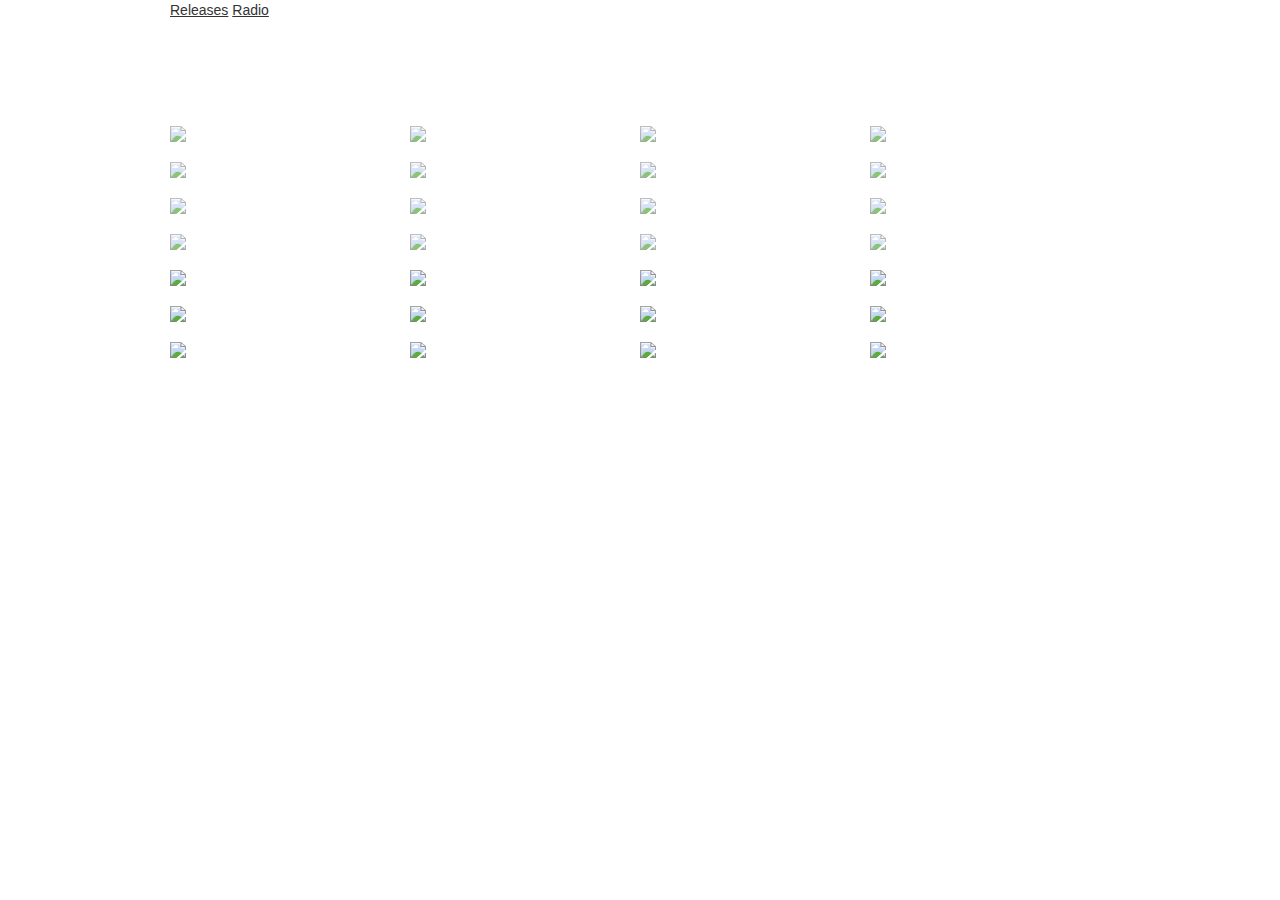
==== index.html @ ca71b283 "added id to imgs" ====
<html>
<head>
  <title>The Bohemian Club</title>
  <link rel="stylesheet" type="text/css" href="CSS/base.css">
  <link rel="stylesheet" type="text/css" href="CSS/layout.css">
  <link rel="stylesheet" type="text/css" href="CSS/skeleton.css">
  <link rel="stylesheet" type="text/css" href="CSS/style.css"> 
</head>
<body>
  <nav>
    <div class="container">
      <div class="sixteen columns">
        <a href="index.html">Releases</a>
        <a href="radio.html">Radio</a>
        <br>
        <br>
      </div>
    </div>
  </nav>
  <br>
  <br>
<!--   <img src="Images/placeholder.jpg" alt="link to band">
  <img src="Images/largeplaceholder.jpg"> -->
  <br>
  <br>
  <div class="container">
    <div class="sixteen columns">
      <div class="row">
        <div class="four columns alpha">
          <img src="images/image.jpg" id="thumb">
        </div>
        <div class="four columns omega">
          <img src="images/image.jpg" id="thumb">
        </div>
        <div class="four columns omega">
          <img src="images/image.jpg" id="thumb">
        </div>
        <div class="four columns omega">
          <img src="images/image.jpg" id="thumb">
        </div>      
      </div>
      <div class="row">
        <div class="four columns alpha">
          <img src="images/image.jpg" id="thumb">
        </div>
        <div class="four columns omega">
          <img src="images/image.jpg" id="thumb">
        </div>
        <div class="four columns omega">
          <img src="images/image.jpg" id="thumb">
        </div>
        <div class="four columns omega">
          <img src="images/image.jpg" id="thumb">
        </div>      
      </div>
      <div class="row">
        <div class="four columns alpha">
          <img src="images/image.jpg" id="thumb">
        </div>
        <div class="four columns omega">
          <img src="images/image.jpg" id="thumb">
        </div>
        <div class="four columns omega">
          <img src="images/image.jpg" id="thumb">
        </div>
        <div class="four columns omega">
          <img src="images/image.jpg" id="thumb">
        </div>      
      </div>      
      <div class="row">
        <div class="four columns alpha">
          <img src="images/image.jpg" id="thumb">
        </div>
        <div class="four columns omega">
          <img src="images/image.jpg" id="thumb">
        </div>
        <div class="four columns omega" id="thumb">
          <img src="images/image.jpg">
        </div>
        <div class="four columns omega" id="thumb">
          <img src="images/image.jpg">
        </div>      
      </div>
       <div class="row">
        <div class="four columns alpha">
          <img src="images/image.jpg">
        </div>
        <div class="four columns omega">
          <img src="images/image.jpg">
        </div>
        <div class="four columns omega">
          <img src="images/image.jpg">
        </div>
        <div class="four columns omega">
          <img src="images/image.jpg">
        </div>      
      </div>
      <div class="row">
        <div class="four columns alpha">
          <img src="images/image.jpg">
        </div>
        <div class="four columns omega">
          <img src="images/image.jpg">
        </div>
        <div class="four columns omega">
          <img src="images/image.jpg">
        </div>
        <div class="four columns omega">
          <img src="images/image.jpg">
        </div>      
      </div>
      <div class="row">
        <div class="four columns alpha">
          <img src="images/image.jpg">
        </div>
        <div class="four columns omega">
          <img src="images/image.jpg">
        </div>
        <div class="four columns omega">
          <img src="images/image.jpg">
        </div>
        <div class="four columns omega">
          <img src="images/image.jpg">
        </div>      
      </div>                 
    </div>
  </div>
</body>
</html>
---- CSS/base.css ----
/*
* Skeleton V1.2
* Copyright 2011, Dave Gamache
* www.getskeleton.com
* Free to use under the MIT license.
* http://www.opensource.org/licenses/mit-license.php
* 6/20/2012
*/


/* Table of Content
==================================================
	#Reset & Basics
	#Basic Styles
	#Site Styles
	#Typthumbraphy
	#Links
	#Lists
	#Images
	#Buttons
	#Forms
	#Misc */


/* #Reset & Basics (Inspired by E. Meyers)
================================================== */
	html, body, div, span, applet, object, iframe, h1, h2, h3, h4, h5, h6, p, blockquote, pre, a, abbr, acronym, address, big, cite, code, del, dfn, em, img, ins, kbd, q, s, samp, small, strike, strong, sub, sup, tt, var, b, u, i, center, dl, dt, dd, ol, ul, li, fieldset, form, label, legend, table, caption, tbody, tfoot, thead, tr, th, td, article, aside, canvas, details, embed, figure, figcaption, footer, header, hgroup, menu, nav, output, ruby, section, summary, time, mark, audio, video {
		margin: 0;
		padding: 0;
		border: 0;
		font-size: 100%;
		font: inherit;
		vertical-align: baseline; }
	article, aside, details, figcaption, figure, footer, header, hgroup, menu, nav, section {
		display: block; }
	body {
		line-height: 1; }
	ol, ul {
		list-style: none; }
	blockquote, q {
		quotes: none; }
	blockquote:before, blockquote:after,
	q:before, q:after {
		content: '';
		content: none; }
	table {
		border-collapse: collapse;
		border-spacing: 0; }


/* #Basic Styles
================================================== */
	body {
		background: #fff;
		font: 14px/21px "HelveticaNeue", "Helvetica Neue", Helvetica, Arial, sans-serif;
		color: #444;
		-webkit-font-smoothing: antialiased; /* Fix for webkit rendering */
		-webkit-text-size-adjust: 100%;
 }


/* #Typthumbraphy
================================================== */
	h1, h2, h3, h4, h5, h6 {
		color: #181818;
		font-family: "Georgia", "Times New Roman", serif;
		font-weight: normal; }
	h1 a, h2 a, h3 a, h4 a, h5 a, h6 a { font-weight: inherit; }
	h1 { font-size: 46px; line-height: 50px; margin-bottom: 14px;}
	h2 { font-size: 35px; line-height: 40px; margin-bottom: 10px; }
	h3 { font-size: 28px; line-height: 34px; margin-bottom: 8px; }
	h4 { font-size: 21px; line-height: 30px; margin-bottom: 4px; }
	h5 { font-size: 17px; line-height: 24px; }
	h6 { font-size: 14px; line-height: 21px; }
	.subheader { color: #777; }

	p { margin: 0 0 20px 0; }
	p img { margin: 0; }
	p.lead { font-size: 21px; line-height: 27px; color: #777;  }

	em { font-style: italic; }
	strong { font-weight: bold; color: #333; }
	small { font-size: 80%; }

/*	Blockquotes  */
	blockquote, blockquote p { font-size: 17px; line-height: 24px; color: #777; font-style: italic; }
	blockquote { margin: 0 0 20px; padding: 9px 20px 0 19px; border-left: 1px solid #ddd; }
	blockquote cite { display: block; font-size: 12px; color: #555; }
	blockquote cite:before { content: "\2014 \0020"; }
	blockquote cite a, blockquote cite a:visited, blockquote cite a:visited { color: #555; }

	hr { border: solid #ddd; border-width: 1px 0 0; clear: both; margin: 10px 0 30px; height: 0; }


/* #Links
================================================== */
	a, a:visited { color: #333; text-decoration: underline; outline: 0; }
	a:hover, a:focus { color: #000; }
	p a, p a:visited { line-height: inherit; }


/* #Lists
================================================== */
	ul, ol { margin-bottom: 20px; }
	ul { list-style: none outside; }
	ol { list-style: decimal; }
	ol, ul.square, ul.circle, ul.disc { margin-left: 30px; }
	ul.square { list-style: square outside; }
	ul.circle { list-style: circle outside; }
	ul.disc { list-style: disc outside; }
	ul ul, ul ol,
	ol ol, ol ul { margin: 4px 0 5px 30px; font-size: 90%;  }
	ul ul li, ul ol li,
	ol ol li, ol ul li { margin-bottom: 6px; }
	li { line-height: 18px; margin-bottom: 12px; }
	ul.large li { line-height: 21px; }
	li p { line-height: 21px; }

/* #Images
================================================== */

	img.scale-with-grid {
		max-width: 100%;
		height: auto; }


/* #Buttons
================================================== */

	.button,
	button,
	input[type="submit"],
	input[type="reset"],
	input[type="button"] {
		background: #eee; /* Old browsers */
		background: #eee -moz-linear-gradient(top, rgba(255,255,255,.2) 0%, rgba(0,0,0,.2) 100%); /* FF3.6+ */
		background: #eee -webkit-gradient(linear, left top, left bottom, color-stop(0%,rgba(255,255,255,.2)), color-stop(100%,rgba(0,0,0,.2))); /* Chrome,Safari4+ */
		background: #eee -webkit-linear-gradient(top, rgba(255,255,255,.2) 0%,rgba(0,0,0,.2) 100%); /* Chrome10+,Safari5.1+ */
		background: #eee -o-linear-gradient(top, rgba(255,255,255,.2) 0%,rgba(0,0,0,.2) 100%); /* Opera11.10+ */
		background: #eee -ms-linear-gradient(top, rgba(255,255,255,.2) 0%,rgba(0,0,0,.2) 100%); /* IE10+ */
		background: #eee linear-gradient(top, rgba(255,255,255,.2) 0%,rgba(0,0,0,.2) 100%); /* W3C */
	  border: 1px solid #aaa;
	  border-top: 1px solid #ccc;
	  border-left: 1px solid #ccc;
	  -moz-border-radius: 3px;
	  -webkit-border-radius: 3px;
	  border-radius: 3px;
	  color: #444;
	  display: inline-block;
	  font-size: 11px;
	  font-weight: bold;
	  text-decoration: none;
	  text-shadow: 0 1px rgba(255, 255, 255, .75);
	  cursor: pointer;
	  margin-bottom: 20px;
	  line-height: normal;
	  padding: 8px 10px;
	  font-family: "HelveticaNeue", "Helvetica Neue", Helvetica, Arial, sans-serif; }

	.button:hover,
	button:hover,
	input[type="submit"]:hover,
	input[type="reset"]:hover,
	input[type="button"]:hover {
		color: #222;
		background: #ddd; /* Old browsers */
		background: #ddd -moz-linear-gradient(top, rgba(255,255,255,.3) 0%, rgba(0,0,0,.3) 100%); /* FF3.6+ */
		background: #ddd -webkit-gradient(linear, left top, left bottom, color-stop(0%,rgba(255,255,255,.3)), color-stop(100%,rgba(0,0,0,.3))); /* Chrome,Safari4+ */
		background: #ddd -webkit-linear-gradient(top, rgba(255,255,255,.3) 0%,rgba(0,0,0,.3) 100%); /* Chrome10+,Safari5.1+ */
		background: #ddd -o-linear-gradient(top, rgba(255,255,255,.3) 0%,rgba(0,0,0,.3) 100%); /* Opera11.10+ */
		background: #ddd -ms-linear-gradient(top, rgba(255,255,255,.3) 0%,rgba(0,0,0,.3) 100%); /* IE10+ */
		background: #ddd linear-gradient(top, rgba(255,255,255,.3) 0%,rgba(0,0,0,.3) 100%); /* W3C */
	  border: 1px solid #888;
	  border-top: 1px solid #aaa;
	  border-left: 1px solid #aaa; }

	.button:active,
	button:active,
	input[type="submit"]:active,
	input[type="reset"]:active,
	input[type="button"]:active {
		border: 1px solid #666;
		background: #ccc; /* Old browsers */
		background: #ccc -moz-linear-gradient(top, rgba(255,255,255,.35) 0%, rgba(10,10,10,.4) 100%); /* FF3.6+ */
		background: #ccc -webkit-gradient(linear, left top, left bottom, color-stop(0%,rgba(255,255,255,.35)), color-stop(100%,rgba(10,10,10,.4))); /* Chrome,Safari4+ */
		background: #ccc -webkit-linear-gradient(top, rgba(255,255,255,.35) 0%,rgba(10,10,10,.4) 100%); /* Chrome10+,Safari5.1+ */
		background: #ccc -o-linear-gradient(top, rgba(255,255,255,.35) 0%,rgba(10,10,10,.4) 100%); /* Opera11.10+ */
		background: #ccc -ms-linear-gradient(top, rgba(255,255,255,.35) 0%,rgba(10,10,10,.4) 100%); /* IE10+ */
		background: #ccc linear-gradient(top, rgba(255,255,255,.35) 0%,rgba(10,10,10,.4) 100%); /* W3C */ }

	.button.full-width,
	button.full-width,
	input[type="submit"].full-width,
	input[type="reset"].full-width,
	input[type="button"].full-width {
		width: 100%;
		padding-left: 0 !important;
		padding-right: 0 !important;
		text-align: center; }

	/* Fix for odd Mozilla border & padding issues */
	button::-moz-focus-inner,
	input::-moz-focus-inner {
    border: 0;
    padding: 0;
	}


/* #Forms
================================================== */

	form {
		margin-bottom: 20px; }
	fieldset {
		margin-bottom: 20px; }
	input[type="text"],
	input[type="password"],
	input[type="email"],
	textarea,
	select {
		border: 1px solid #ccc;
		padding: 6px 4px;
		outline: none;
		-moz-border-radius: 2px;
		-webkit-border-radius: 2px;
		border-radius: 2px;
		font: 13px "HelveticaNeue", "Helvetica Neue", Helvetica, Arial, sans-serif;
		color: #777;
		margin: 0;
		width: 210px;
		max-width: 100%;
		display: block;
		margin-bottom: 20px;
		background: #fff; }
	select {
		padding: 0; }
	input[type="text"]:focus,
	input[type="password"]:focus,
	input[type="email"]:focus,
	textarea:focus {
		border: 1px solid #aaa;
 		color: #444;
 		-moz-box-shadow: 0 0 3px rgba(0,0,0,.2);
		-webkit-box-shadow: 0 0 3px rgba(0,0,0,.2);
		box-shadow:  0 0 3px rgba(0,0,0,.2); }
	textarea {
		min-height: 60px; }
	label,
	legend {
		display: block;
		font-weight: bold;
		font-size: 13px;  }
	select {
		width: 220px; }
	input[type="checkbox"] {
		display: inline; }
	label span,
	legend span {
		font-weight: normal;
		font-size: 13px;
		color: #444; }

/* #Misc
================================================== */
	.remove-bottom { margin-bottom: 0 !important; }
	.half-bottom { margin-bottom: 10px !important; }
	.add-bottom { margin-bottom: 20px !important; }
---- CSS/layout.css ----
/*
* Skeleton V1.2
* Copyright 2011, Dave Gamache
* www.getskeleton.com
* Free to use under the MIT license.
* http://www.opensource.org/licenses/mit-license.php
* 6/20/2012
*/

/* Table of Content
==================================================
	#Site Styles
	#Page Styles
	#Media Queries
	#Font-Face */

/* #Site Styles
================================================== */

/* #Page Styles
================================================== */

/* #Media Queries
================================================== */

	/* Smaller than standard 960 (devices and browsers) */
	@media only screen and (max-width: 959px) {}

	/* Tablet Portrait size to standard 960 (devices and browsers) */
	@media only screen and (min-width: 768px) and (max-width: 959px) {}

	/* All Mobile Sizes (devices and browser) */
	@media only screen and (max-width: 767px) {}

	/* Mobile Landscape Size to Tablet Portrait (devices and browsers) */
	@media only screen and (min-width: 480px) and (max-width: 767px) {}

	/* Mobile Portrait Size to Mobile Landscape Size (devices and browsers) */
	@media only screen and (max-width: 479px) {}


/* #Font-Face
================================================== */
/* 	This is the proper syntax for an @font-face file
		Just create a "fonts" folder at the root,
		copy your FontName into code below and remove
		comment brackets */

/*	@font-face {
	    font-family: 'FontName';
	    src: url('../fonts/FontName.eot');
	    src: url('../fonts/FontName.eot?iefix') format('eot'),
	         url('../fonts/FontName.woff') format('woff'),
	         url('../fonts/FontName.ttf') format('truetype'),
	         url('../fonts/FontName.svg#webfontZam02nTh') format('svg');
	    font-weight: normal;
	    font-style: normal; }
*/
---- CSS/skeleton.css ----
/*
* Skeleton V1.2
* Copyright 2011, Dave Gamache
* www.getskeleton.com
* Free to use under the MIT license.
* http://www.opensource.org/licenses/mit-license.php
* 6/20/2012
*/


/* Table of Contents
==================================================
    #Base 960 Grid
    #Tablet (Portrait)
    #Mobile (Portrait)
    #Mobile (Landscape)
    #Clearing */



/* #Base 960 Grid
================================================== */

    .container                                  { position: relative; width: 960px; margin: 0 auto; padding: 0; }
    .container .column,
    .container .columns                         { float: left; display: inline; margin-left: 10px; margin-right: 10px; }
    .row                                        { margin-bottom: 20px; }

    /* Nested Column Classes */
    .column.alpha, .columns.alpha               { margin-left: 0; }
    .column.omega, .columns.omega               { margin-right: 0; }

    /* Base Grid */
    .container .one.column,
    .container .one.columns                     { width: 40px;  }
    .container .two.columns                     { width: 100px; }
    .container .three.columns                   { width: 160px; }
    .container .four.columns                    { width: 220px; }
    .container .five.columns                    { width: 280px; }
    .container .six.columns                     { width: 340px; }
    .container .seven.columns                   { width: 400px; }
    .container .eight.columns                   { width: 460px; }
    .container .nine.columns                    { width: 520px; }
    .container .ten.columns                     { width: 580px; }
    .container .eleven.columns                  { width: 640px; }
    .container .twelve.columns                  { width: 700px; }
    .container .thirteen.columns                { width: 760px; }
    .container .fourteen.columns                { width: 820px; }
    .container .fifteen.columns                 { width: 880px; }
    .container .sixteen.columns                 { width: 940px; }

    .container .one-third.column                { width: 300px; }
    .container .two-thirds.column               { width: 620px; }

    /* Offsets */
    .container .offset-by-one                   { padding-left: 60px;  }
    .container .offset-by-two                   { padding-left: 120px; }
    .container .offset-by-three                 { padding-left: 180px; }
    .container .offset-by-four                  { padding-left: 240px; }
    .container .offset-by-five                  { padding-left: 300px; }
    .container .offset-by-six                   { padding-left: 360px; }
    .container .offset-by-seven                 { padding-left: 420px; }
    .container .offset-by-eight                 { padding-left: 480px; }
    .container .offset-by-nine                  { padding-left: 540px; }
    .container .offset-by-ten                   { padding-left: 600px; }
    .container .offset-by-eleven                { padding-left: 660px; }
    .container .offset-by-twelve                { padding-left: 720px; }
    .container .offset-by-thirteen              { padding-left: 780px; }
    .container .offset-by-fourteen              { padding-left: 840px; }
    .container .offset-by-fifteen               { padding-left: 900px; }



/* #Tablet (Portrait)
================================================== */

    /* Note: Design for a width of 768px */

    @media only screen and (min-width: 768px) and (max-width: 959px) {
        .container                                  { width: 768px; }
        .container .column,
        .container .columns                         { margin-left: 10px; margin-right: 10px;  }
        .column.alpha, .columns.alpha               { margin-left: 0; margin-right: 10px; }
        .column.omega, .columns.omega               { margin-right: 0; margin-left: 10px; }
        .alpha.omega                                { margin-left: 0; margin-right: 0; }

        .container .one.column,
        .container .one.columns                     { width: 28px; }
        .container .two.columns                     { width: 76px; }
        .container .three.columns                   { width: 124px; }
        .container .four.columns                    { width: 172px; }
        .container .five.columns                    { width: 220px; }
        .container .six.columns                     { width: 268px; }
        .container .seven.columns                   { width: 316px; }
        .container .eight.columns                   { width: 364px; }
        .container .nine.columns                    { width: 412px; }
        .container .ten.columns                     { width: 460px; }
        .container .eleven.columns                  { width: 508px; }
        .container .twelve.columns                  { width: 556px; }
        .container .thirteen.columns                { width: 604px; }
        .container .fourteen.columns                { width: 652px; }
        .container .fifteen.columns                 { width: 700px; }
        .container .sixteen.columns                 { width: 748px; }

        .container .one-third.column                { width: 236px; }
        .container .two-thirds.column               { width: 492px; }

        /* Offsets */
        .container .offset-by-one                   { padding-left: 48px; }
        .container .offset-by-two                   { padding-left: 96px; }
        .container .offset-by-three                 { padding-left: 144px; }
        .container .offset-by-four                  { padding-left: 192px; }
        .container .offset-by-five                  { padding-left: 240px; }
        .container .offset-by-six                   { padding-left: 288px; }
        .container .offset-by-seven                 { padding-left: 336px; }
        .container .offset-by-eight                 { padding-left: 384px; }
        .container .offset-by-nine                  { padding-left: 432px; }
        .container .offset-by-ten                   { padding-left: 480px; }
        .container .offset-by-eleven                { padding-left: 528px; }
        .container .offset-by-twelve                { padding-left: 576px; }
        .container .offset-by-thirteen              { padding-left: 624px; }
        .container .offset-by-fourteen              { padding-left: 672px; }
        .container .offset-by-fifteen               { padding-left: 720px; }
    }


/*  #Mobile (Portrait)
================================================== */

    /* Note: Design for a width of 320px */

    @media only screen and (max-width: 767px) {
        .container { width: 300px; }
        .container .columns,
        .container .column { margin: 0; }

        .container .one.column,
        .container .one.columns,
        .container .two.columns,
        .container .three.columns,
        .container .four.columns,
        .container .five.columns,
        .container .six.columns,
        .container .seven.columns,
        .container .eight.columns,
        .container .nine.columns,
        .container .ten.columns,
        .container .eleven.columns,
        .container .twelve.columns,
        .container .thirteen.columns,
        .container .fourteen.columns,
        .container .fifteen.columns,
        .container .sixteen.columns,
        .container .one-third.column,
        .container .two-thirds.column  { width: 300px; }

        /* Offsets */
        .container .offset-by-one,
        .container .offset-by-two,
        .container .offset-by-three,
        .container .offset-by-four,
        .container .offset-by-five,
        .container .offset-by-six,
        .container .offset-by-seven,
        .container .offset-by-eight,
        .container .offset-by-nine,
        .container .offset-by-ten,
        .container .offset-by-eleven,
        .container .offset-by-twelve,
        .container .offset-by-thirteen,
        .container .offset-by-fourteen,
        .container .offset-by-fifteen { padding-left: 0; }

    }


/* #Mobile (Landscape)
================================================== */

    /* Note: Design for a width of 480px */

    @media only screen and (min-width: 480px) and (max-width: 767px) {
        .container { width: 420px; }
        .container .columns,
        .container .column { margin: 0; }

        .container .one.column,
        .container .one.columns,
        .container .two.columns,
        .container .three.columns,
        .container .four.columns,
        .container .five.columns,
        .container .six.columns,
        .container .seven.columns,
        .container .eight.columns,
        .container .nine.columns,
        .container .ten.columns,
        .container .eleven.columns,
        .container .twelve.columns,
        .container .thirteen.columns,
        .container .fourteen.columns,
        .container .fifteen.columns,
        .container .sixteen.columns,
        .container .one-third.column,
        .container .two-thirds.column { width: 420px; }
    }


/* #Clearing
================================================== */

    /* Self Clearing Goodness */
    .container:after { content: "\0020"; display: block; height: 0; clear: both; visibility: hidden; }

    /* Use clearfix class on parent to clear nested columns,
    or wrap each row of columns in a <div class="row"> */
    .clearfix:before,
    .clearfix:after,
    .row:before,
    .row:after {
      content: '\0020';
      display: block;
      overflow: hidden;
      visibility: hidden;
      width: 0;
      height: 0; }
    .row:after,
    .clearfix:after {
      clear: both; }
    .row,
    .clearfix {
      zoom: 1; }

    /* You can also use a <br class="clear" /> to clear columns */
    .clear {
      clear: both;
      display: block;
      overflow: hidden;
      visibility: hidden;
      width: 0;
      height: 0;
    }
---- CSS/style.css ----
/*grid*/
/*
.thumb-grid{
  list-style: none;
  padding: 20px 0;
  margin: 0 auto;
  text-align: center;
  width: 100%;
}

.thumb-grid li{
  display: inline-block;
  margin: 10px 5px 0 5px;
  vertical-align: top;
  height: 250px;
}

/*links and images are displayed as block elements*/
.thumb-grid li > a,
.thumb-grid li > a img {
  border: none;
  outline: none;
  display: block;
  position: relative;
}

/*when you click on a thumbnail we give it a special class to the respective li (called thumb-expanded). also add an arrow as a pseudo-element to the anchor.*/
.thumb-grid li.thumb-expanded > a::after {
    top: auto;
    border: solid transparent;
    content: " ";
    height: 0;
    width: 0;
    position: absolute;
    pointer-events: none;
    border-bottom-color: #ddd;
    border-width: 15px;
    left: 50%;
    margin: -20px 0 0 -15px;
}

/*preview box thingy is .thumb-expander and is positioned absolutely.*/
.thumb-expander {
    position: absolute;
    background: #ddd;
    top: auto;
    left: 0;
    width: 100%;
    margin-top: 10px;
    text-align: left;
    height: 0;
    overflow: hidden;
}
 
.thumb-expander-inner {
    padding: 50px 30px;
    height: 100%;
}


#thumb{
  opacity: 0.7;
}

#thumb:hover{
  opacity: 1;
}
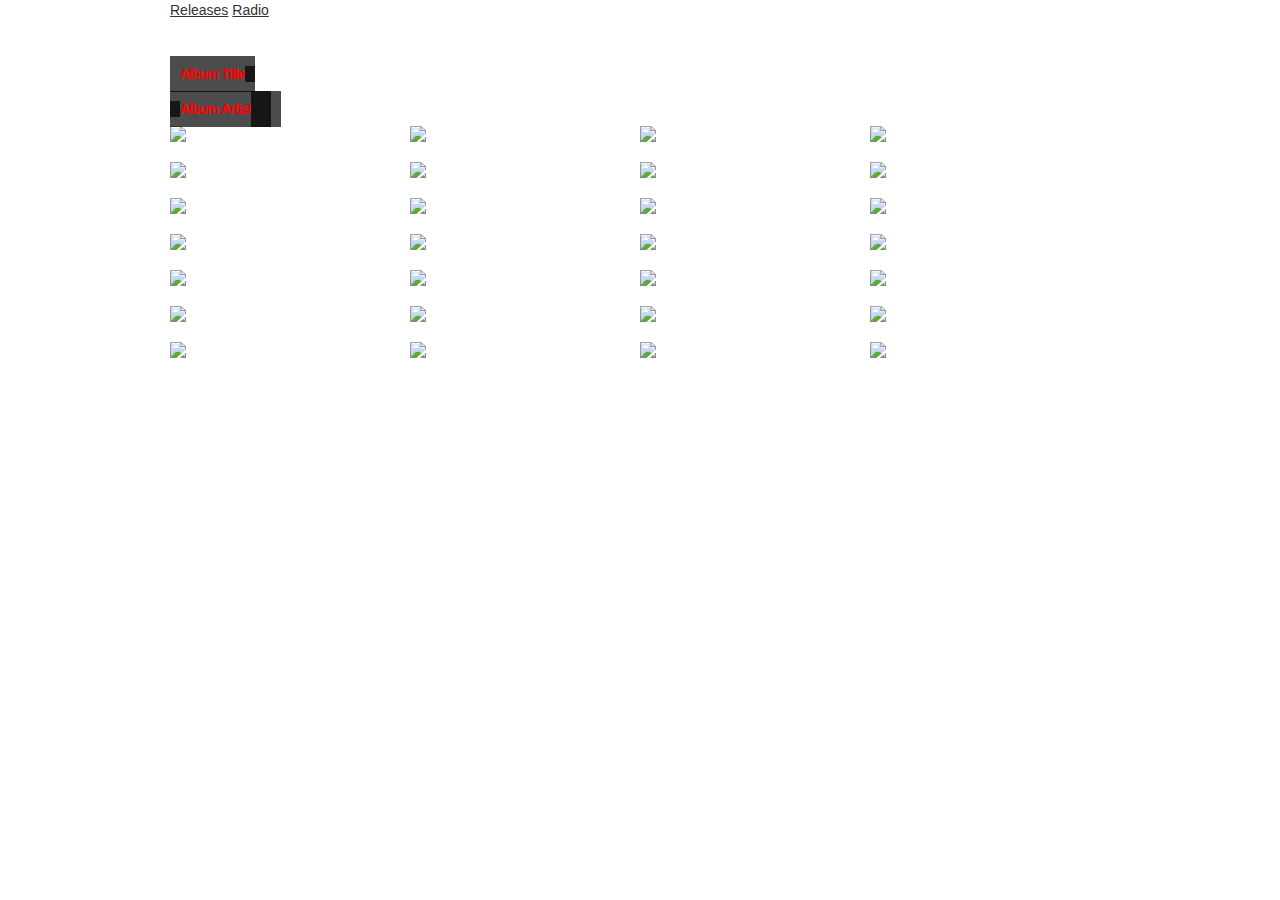
==== commit 4b0725db: "added text in front of image" ====
--- a/index.html
+++ b/index.html
@@ -26,8 +26,9 @@
   <div class="container">
     <div class="sixteen columns">
       <div class="row">
-        <div class="four columns alpha">
-          <img src="images/image.jpg" id="thumb">
+        <div class="four columns alpha" id="thumb">
+          <img src="images/image.jpg" id="thumbimage">
+          <h6><span>Album Title<span class='spacer'></span><br/><span class='spacer'></span>Album Artist<span></h6>
         </div>
         <div class="four columns omega">
           <img src="images/image.jpg" id="thumb">
--- a/CSS/style.css
+++ b/CSS/style.css
@@ -59,9 +59,30 @@
 
 
 #thumb{
-  opacity: 0.7;
+  opacity: 1;
+  position: relative;
 }
 
 #thumb:hover{
-  opacity: 1;
-}+  opacity: 0.5;
+}
+
+h6 {
+  position: absolute;
+  bottom: 15px;
+  left: 0;
+  width: 100%;
+}
+
+h6 span {
+  color: red;
+  font: bold 14px/35px Helvetica, Sans-Serif;
+  letter-spacing: -1px;
+  background-color: rgba(0,0,0,0.7);
+  padding: 10px;
+}
+
+h6 span.spacer {
+   padding:0 5px;
+}
+
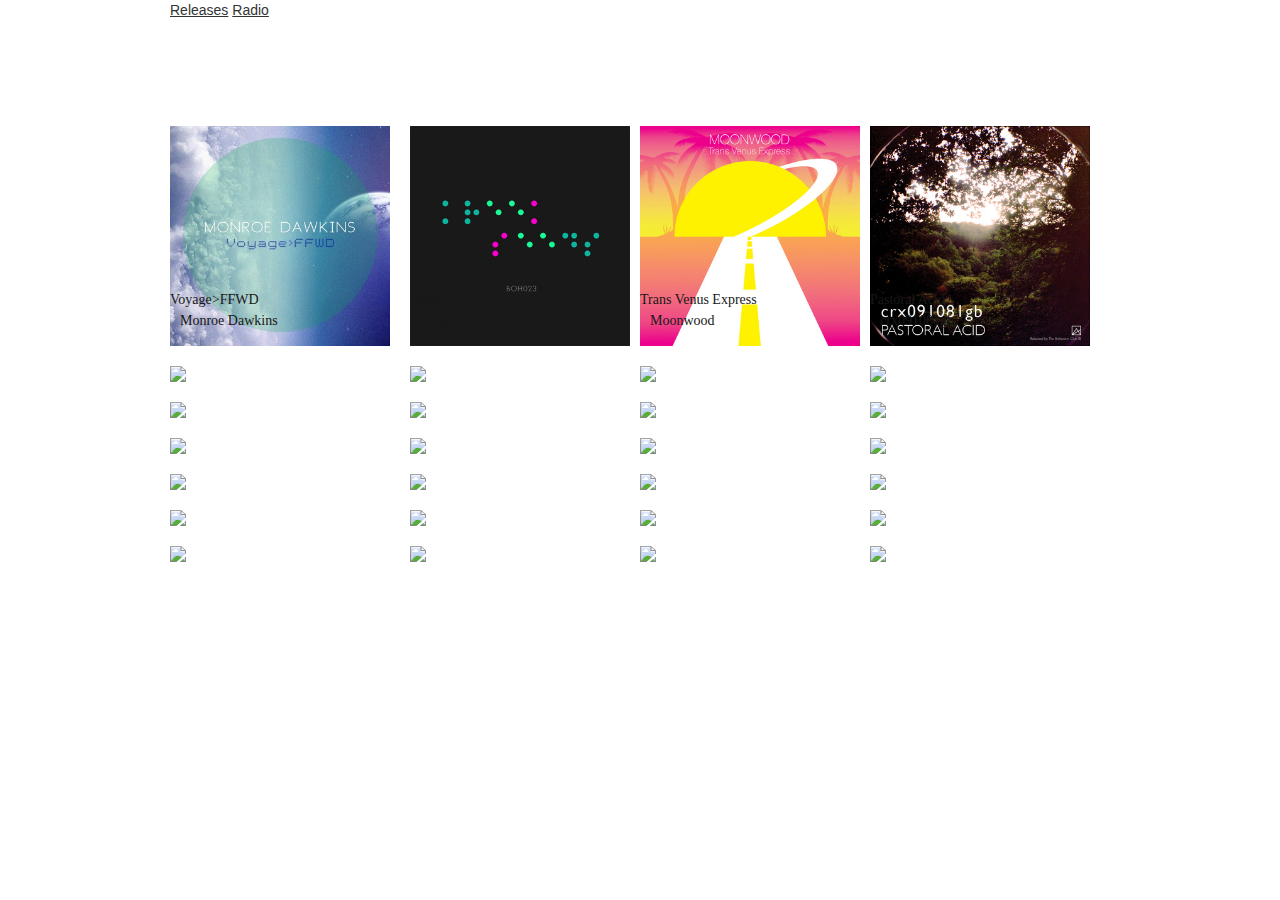
==== commit c86e7792: "added first row of artists" ====
--- a/index.html
+++ b/index.html
@@ -27,18 +27,21 @@
     <div class="sixteen columns">
       <div class="row">
         <div class="four columns alpha" id="thumb">
-          <img src="images/image.jpg" id="thumbimage">
-          <h6><span>Album Title<span class='spacer'></span><br/><span class='spacer'></span>Album Artist<span></h6>
+          <img src="Images/Thumbs/MonroeDawkins.jpg" id="thumbimage">
+          <h6><span>Voyage>FFWD<span class='spacer'></span><br/><span class='spacer'></span>Monroe Dawkins<span></h6>
         </div>
-        <div class="four columns omega">
-          <img src="images/image.jpg" id="thumb">
+        <div class="four columns omega" id="thumb">
+          <img src="Images/Thumbs/kreek.jpg" id="thumbimage">
+          <h6><span>Seeds<span class='spacer'></span><br/><span class='spacer'></span>kreek<span></h6>
         </div>
-        <div class="four columns omega">
-          <img src="images/image.jpg" id="thumb">
+        <div class="four columns omega" id="thumb">
+          <img src="Images/Thumbs/moonwood.jpg" id="thumbimage">
+          <h6><span>Trans Venus Express<span class='spacer'></span><br/><span class='spacer'></span>Moonwood<span></h6>
         </div>
-        <div class="four columns omega">
-          <img src="images/image.jpg" id="thumb">
-        </div>      
+        <div class="four columns omega" id="thumb">
+          <img src="Images/Thumbs/pastoral.jpg" id="thumbimage">
+          <h6><span>Pastoral Acid<span class='spacer'></span><br/><span class='spacer'></span>crx091081gb<span></h6>
+        </div>    
       </div>
       <div class="row">
         <div class="four columns alpha">
--- a/CSS/style.css
+++ b/CSS/style.css
@@ -1,66 +1,18 @@
-/*grid*/
-/*
-.thumb-grid{
-  list-style: none;
-  padding: 20px 0;
-  margin: 0 auto;
-  text-align: center;
-  width: 100%;
+
+#thumb1{
+  background: url("Images/Thumbs/KurtBaggaley.jpg");
 }
 
-.thumb-grid li{
-  display: inline-block;
-  margin: 10px 5px 0 5px;
-  vertical-align: top;
-  height: 250px;
+#thumbimage{
+  width: 220px;
+  height: 220px;
+  background: url("Images/Thumbs/KurtBaggaley.jpg");
 }
-
-/*links and images are displayed as block elements*/
-.thumb-grid li > a,
-.thumb-grid li > a img {
-  border: none;
-  outline: none;
-  display: block;
-  position: relative;
-}
-
-/*when you click on a thumbnail we give it a special class to the respective li (called thumb-expanded). also add an arrow as a pseudo-element to the anchor.*/
-.thumb-grid li.thumb-expanded > a::after {
-    top: auto;
-    border: solid transparent;
-    content: " ";
-    height: 0;
-    width: 0;
-    position: absolute;
-    pointer-events: none;
-    border-bottom-color: #ddd;
-    border-width: 15px;
-    left: 50%;
-    margin: -20px 0 0 -15px;
-}
-
-/*preview box thingy is .thumb-expander and is positioned absolutely.*/
-.thumb-expander {
-    position: absolute;
-    background: #ddd;
-    top: auto;
-    left: 0;
-    width: 100%;
-    margin-top: 10px;
-    text-align: left;
-    height: 0;
-    overflow: hidden;
-}
- 
-.thumb-expander-inner {
-    padding: 50px 30px;
-    height: 100%;
-}
-
 
 #thumb{
   opacity: 1;
   position: relative;
+  background: url("Images/Thumbs/KurtBaggaley.jpg");
 }
 
 #thumb:hover{
@@ -74,11 +26,19 @@
   width: 100%;
 }
 
-h6 span {
+/*h6 span {
   color: red;
   font: bold 14px/35px Helvetica, Sans-Serif;
   letter-spacing: -1px;
-  background-color: rgba(0,0,0,0.7);
+  background-color: rgba(0,0,0,1);
+  padding: 10px;
+}*/
+
+h6 span:hover {
+  color: red;
+  font: bold 14px/35px Helvetica, Sans-Serif;
+  letter-spacing: -1px;
+  background-color: rgba(0,0,0,1);
   padding: 10px;
 }
 
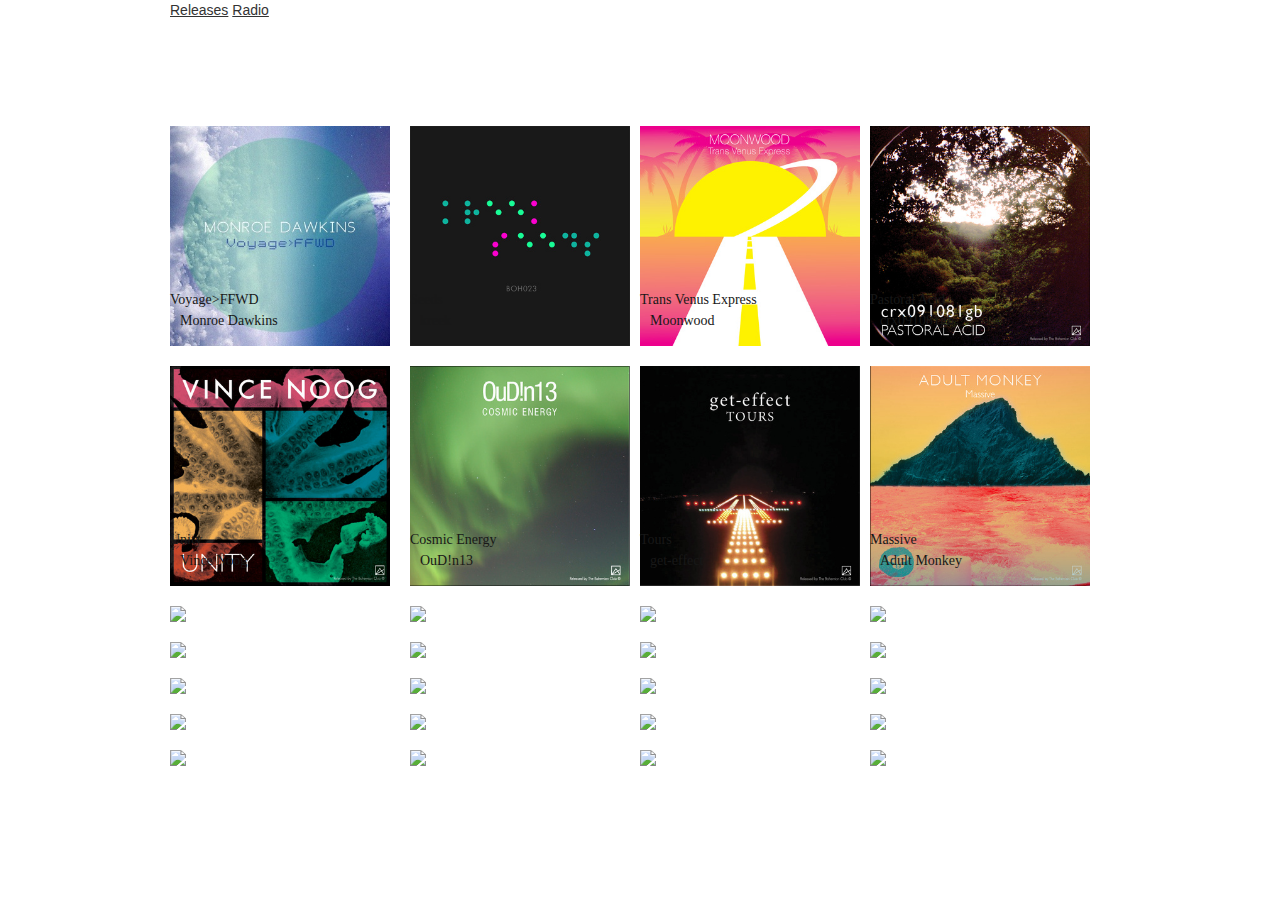
==== commit 4a7ce855: "added another row to grid" ====
--- a/index.html
+++ b/index.html
@@ -44,17 +44,21 @@
         </div>    
       </div>
       <div class="row">
-        <div class="four columns alpha">
-          <img src="images/image.jpg" id="thumb">
-        </div>
-        <div class="four columns omega">
-          <img src="images/image.jpg" id="thumb">
-        </div>
-        <div class="four columns omega">
-          <img src="images/image.jpg" id="thumb">
-        </div>
-        <div class="four columns omega">
-          <img src="images/image.jpg" id="thumb">
+        <div class="four columns alpha" id="thumb">
+          <img src="Images/Thumbs/vince.jpg" id="thumbimage">
+          <h6><span>Unity<span class='spacer'></span><br/><span class='spacer'></span>Vince Noog<span></h6>
+        </div>    
+        <div class="four columns omega" id="thumb">
+          <img src="Images/Thumbs/cosmic.jpg" id="thumbimage">
+          <h6><span>Cosmic Energy<span class='spacer'></span><br/><span class='spacer'></span>OuD!n13<span></h6>
+        </div>  
+        <div class="four columns omega" id="thumb">
+          <img src="Images/Thumbs/get-effect.jpg" id="thumbimage">
+          <h6><span>Tours<span class='spacer'></span><br/><span class='spacer'></span>get-effect<span></h6>
+        </div>  
+        <div class="four columns omega" id="thumb">
+          <img src="Images/Thumbs/adult.jpg" id="thumbimage">
+          <h6><span>Massive<span class='spacer'></span><br/><span class='spacer'></span>Adult Monkey<span></h6>
         </div>      
       </div>
       <div class="row">
--- a/CSS/style.css
+++ b/CSS/style.css
@@ -1,12 +1,8 @@
 
-#thumb1{
-  background: url("Images/Thumbs/KurtBaggaley.jpg");
-}
 
 #thumbimage{
   width: 220px;
   height: 220px;
-  background: url("Images/Thumbs/KurtBaggaley.jpg");
 }
 
 #thumb{
@@ -16,7 +12,8 @@
 }
 
 #thumb:hover{
-  opacity: 0.5;
+/*  opacity: 0.5;*/
+  border:8px solid #BDE000;
 }
 
 h6 {
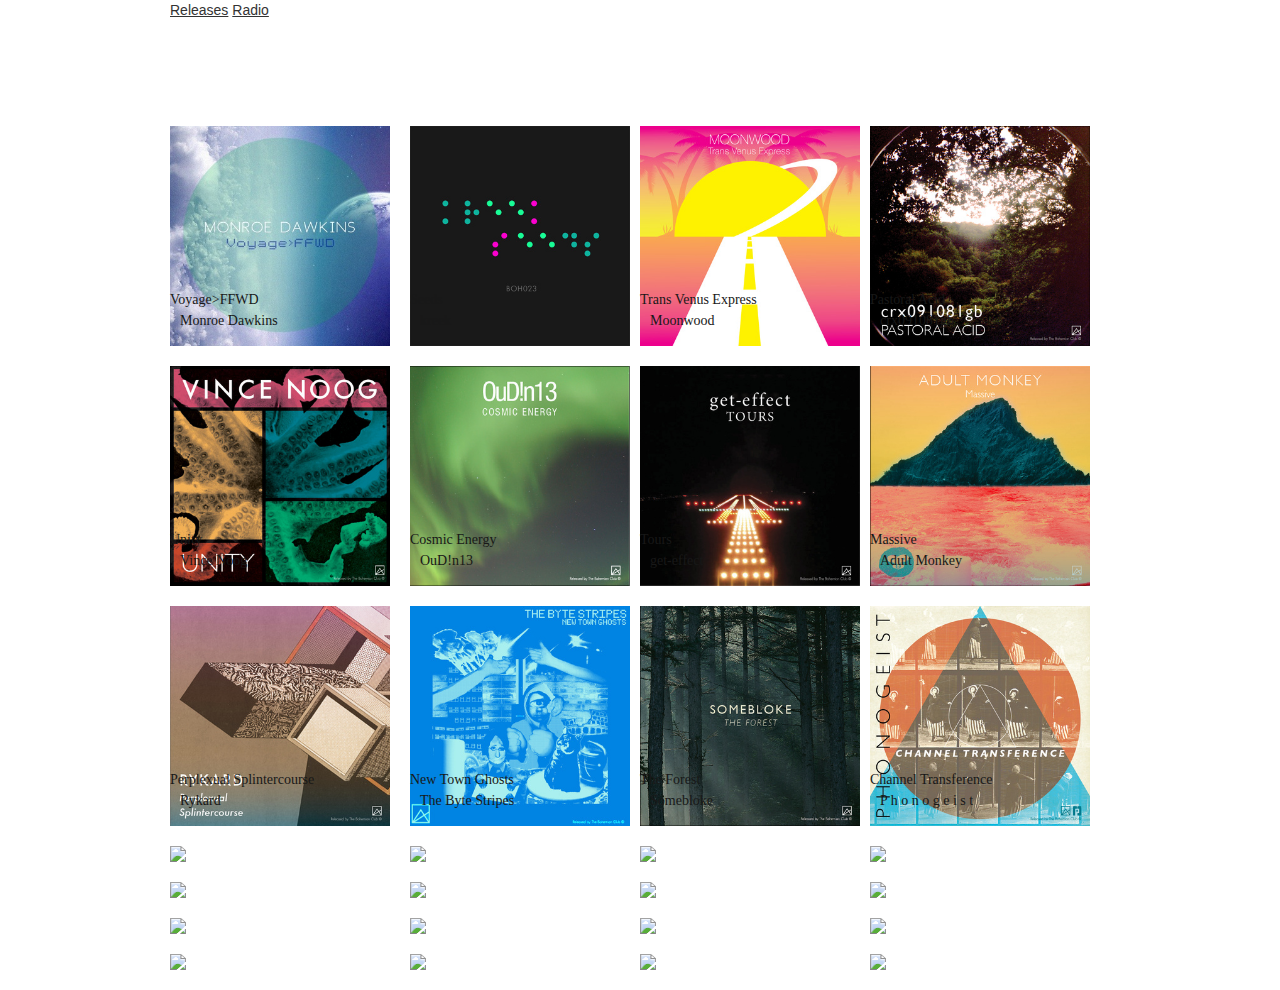
==== commit 51a31b6c: "added third row to grid" ====
--- a/index.html
+++ b/index.html
@@ -62,18 +62,22 @@
         </div>      
       </div>
       <div class="row">
-        <div class="four columns alpha">
-          <img src="images/image.jpg" id="thumb">
-        </div>
-        <div class="four columns omega">
-          <img src="images/image.jpg" id="thumb">
-        </div>
-        <div class="four columns omega">
-          <img src="images/image.jpg" id="thumb">
-        </div>
-        <div class="four columns omega">
-          <img src="images/image.jpg" id="thumb">
-        </div>      
+        <div class="four columns alpha" id="thumb">
+          <img src="Images/Thumbs/splint.jpg" id="thumbimage">
+          <h6><span>Perplexual Splintercourse<span class='spacer'></span><br/><span class='spacer'></span>Rykard<span></h6>
+        </div>    
+        <div class="four columns omega" id="thumb">
+          <img src="Images/Thumbs/ghosts.jpg" id="thumbimage">
+          <h6><span>New Town Ghosts<span class='spacer'></span><br/><span class='spacer'></span>The Byte Stripes<span></h6>
+        </div>   
+        <div class="four columns omega" id="thumb">
+          <img src="Images/Thumbs/somebloke.jpg" id="thumbimage">
+          <h6><span>The Forest<span class='spacer'></span><br/><span class='spacer'></span>Somebloke<span></h6>
+        </div>   
+        <div class="four columns omega" id="thumb">
+          <img src="Images/Thumbs/channel.jpg" id="thumbimage">
+          <h6><span>Channel Transference<span class='spacer'></span><br/><span class='spacer'></span> P h o n o g e i s t<span></h6>
+        </div>     
       </div>      
       <div class="row">
         <div class="four columns alpha">
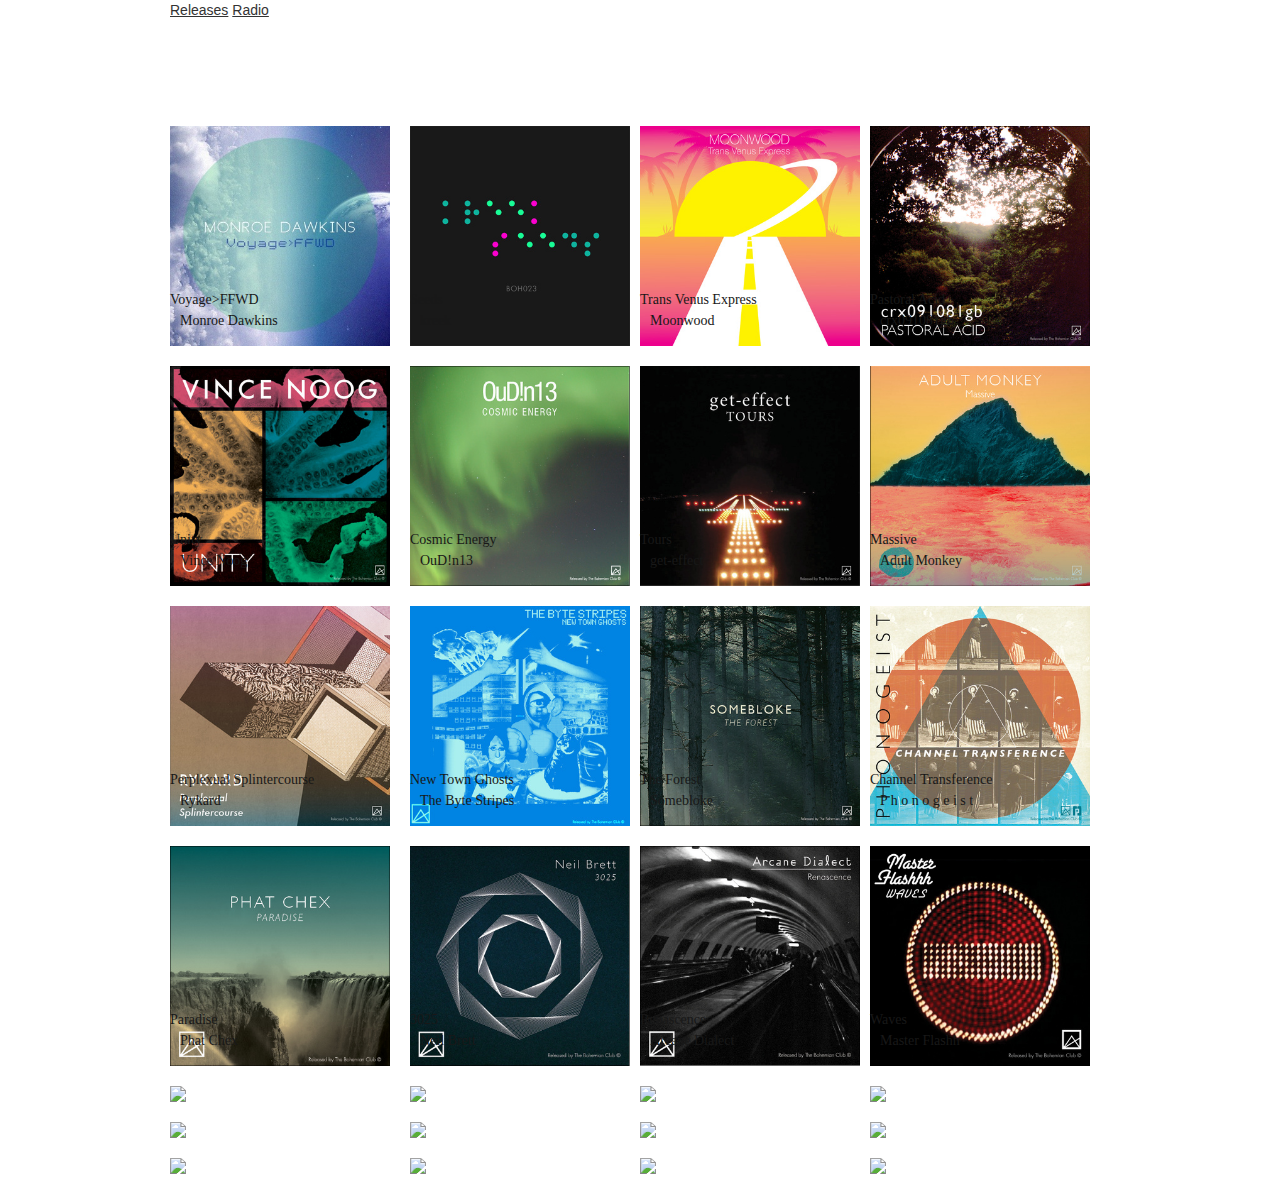
==== commit 40bc0067: "added 4th row to grid" ====
--- a/index.html
+++ b/index.html
@@ -80,18 +80,22 @@
         </div>     
       </div>      
       <div class="row">
-        <div class="four columns alpha">
-          <img src="images/image.jpg" id="thumb">
-        </div>
-        <div class="four columns omega">
-          <img src="images/image.jpg" id="thumb">
-        </div>
+        <div class="four columns alpha" id="thumb">
+          <img src="Images/Thumbs/phat.jpg" id="thumbimage">
+          <h6><span>Paradise<span class='spacer'></span><br/><span class='spacer'></span>Phat Chex<span></h6>
+        </div>  
         <div class="four columns omega" id="thumb">
-          <img src="images/image.jpg">
-        </div>
+          <img src="Images/Thumbs/neil.jpg" id="thumbimage">
+          <h6><span>3025<span class='spacer'></span><br/><span class='spacer'></span>Neil Brett<span></h6>
+        </div>   
         <div class="four columns omega" id="thumb">
-          <img src="images/image.jpg">
-        </div>      
+          <img src="Images/Thumbs/arcane.jpg" id="thumbimage">
+          <h6><span>Renascence<span class='spacer'></span><br/><span class='spacer'></span>Arcane Dialect<span></h6>
+        </div>  
+        <div class="four columns omega" id="thumb">
+          <img src="Images/Thumbs/waves.jpg" id="thumbimage">
+          <h6><span>Waves<span class='spacer'></span><br/><span class='spacer'></span>Master Flashh<span></h6>
+        </div>       
       </div>
        <div class="row">
         <div class="four columns alpha">
--- a/CSS/style.css
+++ b/CSS/style.css
@@ -8,11 +8,10 @@
 #thumb{
   opacity: 1;
   position: relative;
-  background: url("Images/Thumbs/KurtBaggaley.jpg");
 }
 
 #thumb:hover{
-/*  opacity: 0.5;*/
+  opacity: 0.5;
   border:8px solid #BDE000;
 }
 
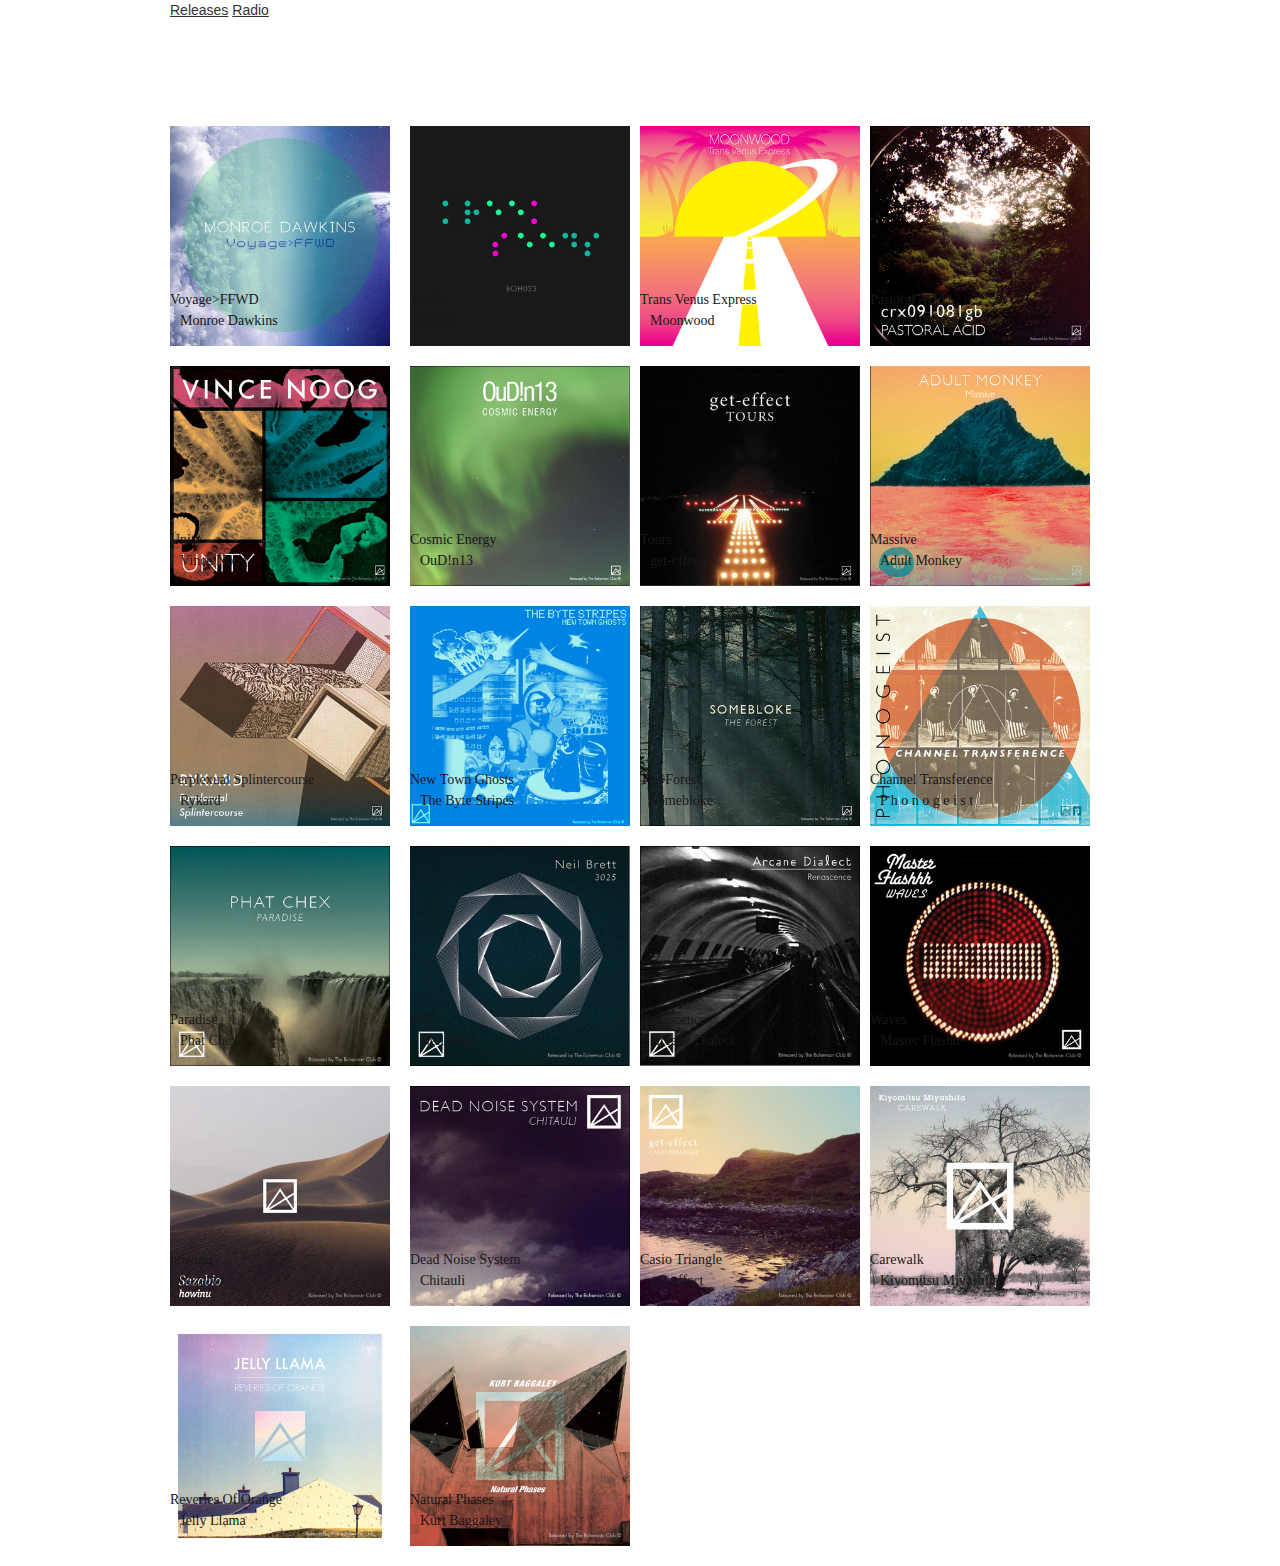
==== commit 9d129214: "added final row to grid" ====
--- a/index.html
+++ b/index.html
@@ -98,47 +98,33 @@
         </div>       
       </div>
        <div class="row">
-        <div class="four columns alpha">
-          <img src="images/image.jpg">
-        </div>
-        <div class="four columns omega">
-          <img src="images/image.jpg">
-        </div>
-        <div class="four columns omega">
-          <img src="images/image.jpg">
-        </div>
-        <div class="four columns omega">
-          <img src="images/image.jpg">
-        </div>      
+        <div class="four columns alpha" id="thumb">
+          <img src="Images/Thumbs/sazabio.jpg" id="thumbimage">
+          <h6><span>howinu<span class='spacer'></span><br/><span class='spacer'></span>Sazabio<span></h6>
+        </div>  
+        <div class="four columns omega" id="thumb">
+          <img src="Images/Thumbs/dead.jpg" id="thumbimage">
+          <h6><span>Dead Noise System<span class='spacer'></span><br/><span class='spacer'></span>Chitauli<span></h6>
+        </div>  
+        <div class="four columns omega" id="thumb">
+          <img src="Images/Thumbs/casio.jpg" id="thumbimage">
+          <h6><span>Casio Triangle<span class='spacer'></span><br/><span class='spacer'></span>get-effect<span></h6>
+        </div>  
+        <div class="four columns omega" id="thumb">
+          <img src="Images/Thumbs/carewalk.jpg" id="thumbimage">
+          <h6><span>Carewalk<span class='spacer'></span><br/><span class='spacer'></span>Kiyomitsu Miyashita<span></h6>
+        </div>     
       </div>
       <div class="row">
-        <div class="four columns alpha">
-          <img src="images/image.jpg">
-        </div>
-        <div class="four columns omega">
-          <img src="images/image.jpg">
-        </div>
-        <div class="four columns omega">
-          <img src="images/image.jpg">
-        </div>
-        <div class="four columns omega">
-          <img src="images/image.jpg">
-        </div>      
+        <div class="four columns alpha" id="thumb">
+          <img src="Images/Thumbs/jelly.jpg" id="thumbimage">
+          <h6><span>Reveries Of Orange<span class='spacer'></span><br/><span class='spacer'></span>Jelly Llama<span></h6>
+        </div>   
+        <div class="four columns omega" id="thumb">
+          <img src="Images/Thumbs/kurt.jpg" id="thumbimage">
+          <h6><span>Natural Phases<span class='spacer'></span><br/><span class='spacer'></span>Kurt Baggaley<span></h6>
+        </div>       
       </div>
-      <div class="row">
-        <div class="four columns alpha">
-          <img src="images/image.jpg">
-        </div>
-        <div class="four columns omega">
-          <img src="images/image.jpg">
-        </div>
-        <div class="four columns omega">
-          <img src="images/image.jpg">
-        </div>
-        <div class="four columns omega">
-          <img src="images/image.jpg">
-        </div>      
-      </div>                 
     </div>
   </div>
 </body>
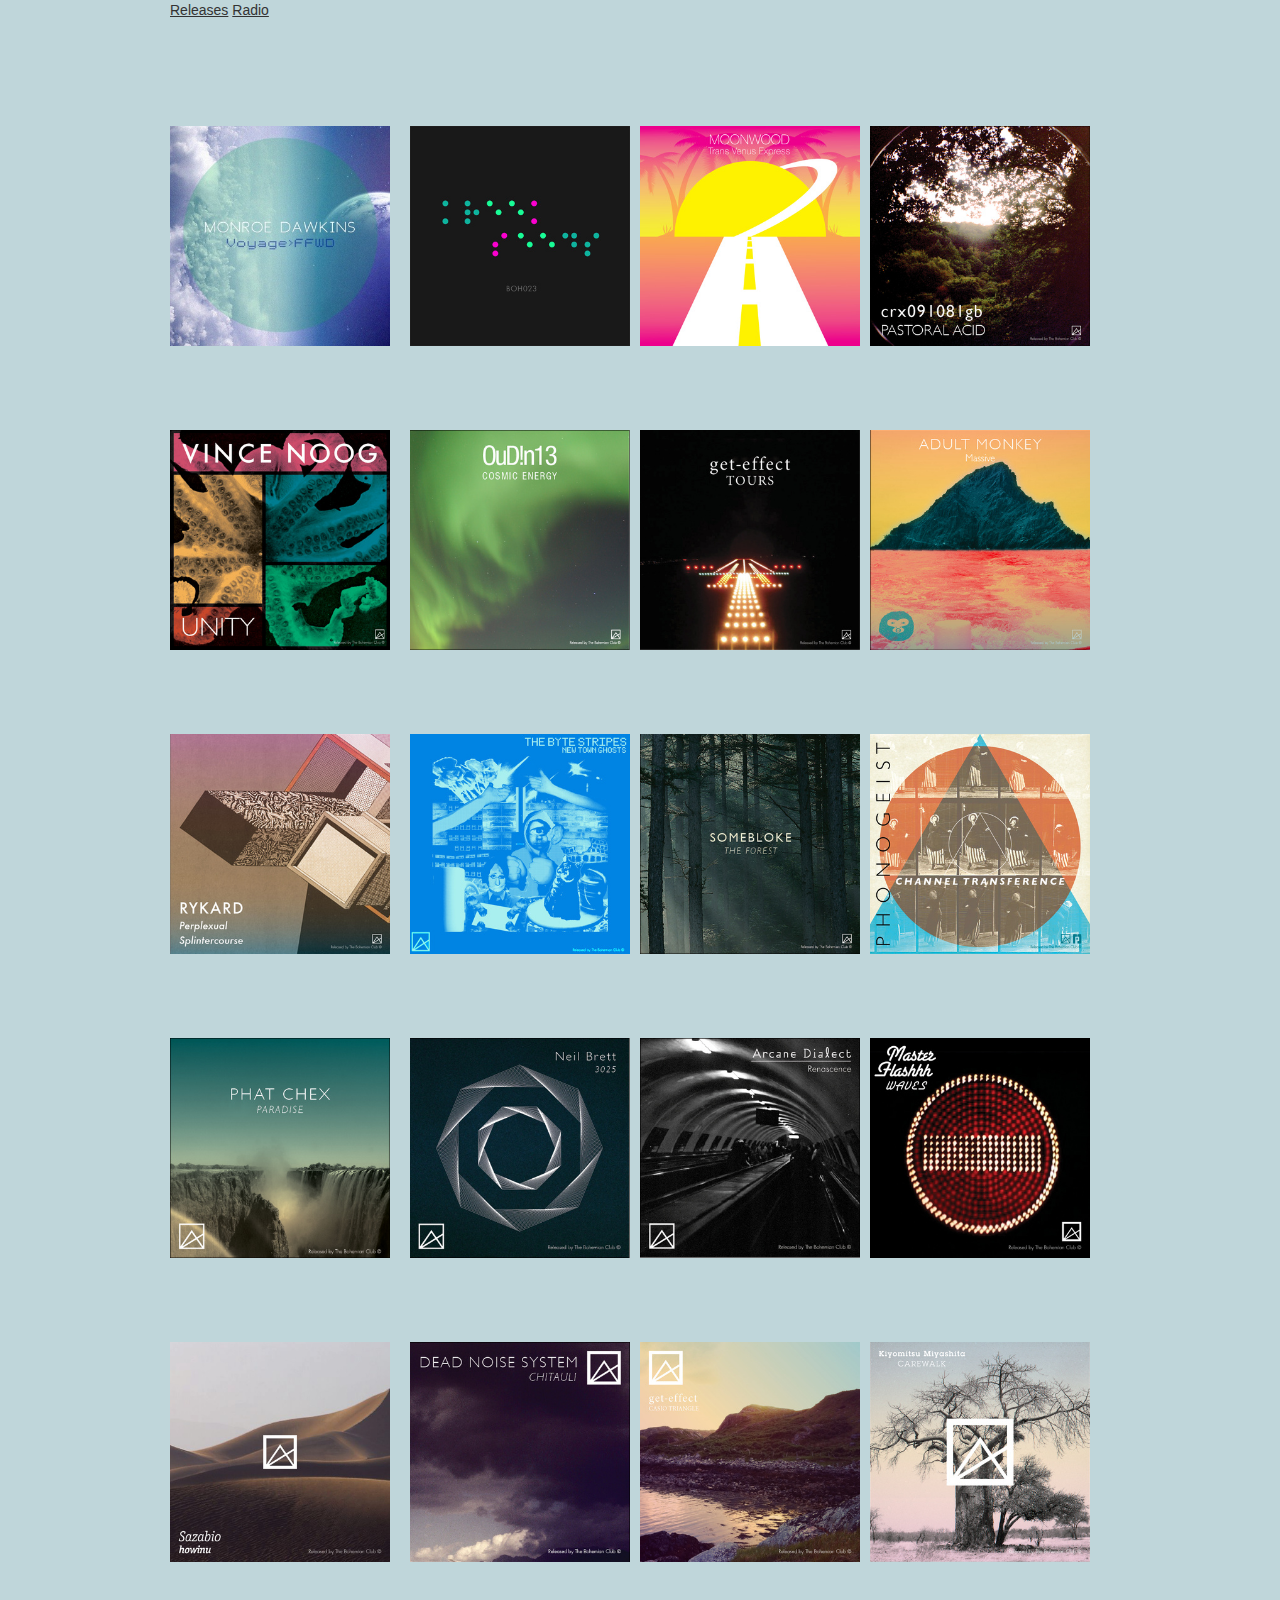
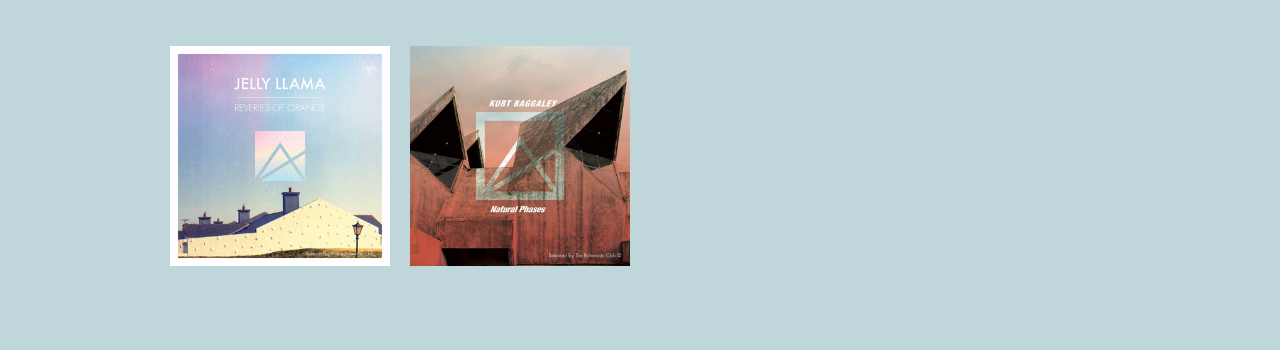
==== commit 0564ba6c: "styling for grid" ====
--- a/index.html
+++ b/index.html
@@ -6,7 +6,7 @@
   <link rel="stylesheet" type="text/css" href="CSS/skeleton.css">
   <link rel="stylesheet" type="text/css" href="CSS/style.css"> 
 </head>
-<body>
+<body id="releases_page">
   <nav>
     <div class="container">
       <div class="sixteen columns">
@@ -23,106 +23,106 @@
   <img src="Images/largeplaceholder.jpg"> -->
   <br>
   <br>
-  <div class="container">
+  <div class="container" id="releases">
     <div class="sixteen columns">
       <div class="row">
         <div class="four columns alpha" id="thumb">
-          <img src="Images/Thumbs/MonroeDawkins.jpg" id="thumbimage">
-          <h6><span>Voyage>FFWD<span class='spacer'></span><br/><span class='spacer'></span>Monroe Dawkins<span></h6>
+          <a href="Artists/MonroeDawkins.html" id="gridlinks"><img src="Images/Thumbs/MonroeDawkins.jpg" id="thumbimage">
+          <h4>Voyage>FFWD <br> Monroe Dawkins</h4></a>
         </div>
         <div class="four columns omega" id="thumb">
           <img src="Images/Thumbs/kreek.jpg" id="thumbimage">
-          <h6><span>Seeds<span class='spacer'></span><br/><span class='spacer'></span>kreek<span></h6>
+          <h4>Seeds <br> kreek</h4>
         </div>
         <div class="four columns omega" id="thumb">
           <img src="Images/Thumbs/moonwood.jpg" id="thumbimage">
-          <h6><span>Trans Venus Express<span class='spacer'></span><br/><span class='spacer'></span>Moonwood<span></h6>
+          <h4>Trans Venus Express<br>Moonwood</h4>
         </div>
         <div class="four columns omega" id="thumb">
           <img src="Images/Thumbs/pastoral.jpg" id="thumbimage">
-          <h6><span>Pastoral Acid<span class='spacer'></span><br/><span class='spacer'></span>crx091081gb<span></h6>
+          <h4>Pastoral Acid<br>crx091081gb</h4>
         </div>    
       </div>
       <div class="row">
         <div class="four columns alpha" id="thumb">
           <img src="Images/Thumbs/vince.jpg" id="thumbimage">
-          <h6><span>Unity<span class='spacer'></span><br/><span class='spacer'></span>Vince Noog<span></h6>
+          <h4>Unity<br>Vince Noog</h4>
         </div>    
         <div class="four columns omega" id="thumb">
           <img src="Images/Thumbs/cosmic.jpg" id="thumbimage">
-          <h6><span>Cosmic Energy<span class='spacer'></span><br/><span class='spacer'></span>OuD!n13<span></h6>
+          <h4>Cosmic Energy<br>OuD!n13</h4>
         </div>  
         <div class="four columns omega" id="thumb">
           <img src="Images/Thumbs/get-effect.jpg" id="thumbimage">
-          <h6><span>Tours<span class='spacer'></span><br/><span class='spacer'></span>get-effect<span></h6>
+          <h4>Tours<br>get-effect</h4>
         </div>  
         <div class="four columns omega" id="thumb">
           <img src="Images/Thumbs/adult.jpg" id="thumbimage">
-          <h6><span>Massive<span class='spacer'></span><br/><span class='spacer'></span>Adult Monkey<span></h6>
+          <h4>Massive<br>Adult Monkey</h4>
         </div>      
       </div>
       <div class="row">
         <div class="four columns alpha" id="thumb">
           <img src="Images/Thumbs/splint.jpg" id="thumbimage">
-          <h6><span>Perplexual Splintercourse<span class='spacer'></span><br/><span class='spacer'></span>Rykard<span></h6>
+          <h4>Perplexual Splintercourse<br>Rykard</h4>
         </div>    
         <div class="four columns omega" id="thumb">
           <img src="Images/Thumbs/ghosts.jpg" id="thumbimage">
-          <h6><span>New Town Ghosts<span class='spacer'></span><br/><span class='spacer'></span>The Byte Stripes<span></h6>
+          <h4>New Town Ghosts<br>The Byte Stripes</h4>
         </div>   
         <div class="four columns omega" id="thumb">
           <img src="Images/Thumbs/somebloke.jpg" id="thumbimage">
-          <h6><span>The Forest<span class='spacer'></span><br/><span class='spacer'></span>Somebloke<span></h6>
+          <h4>The Forest<br>Somebloke</h4>
         </div>   
         <div class="four columns omega" id="thumb">
           <img src="Images/Thumbs/channel.jpg" id="thumbimage">
-          <h6><span>Channel Transference<span class='spacer'></span><br/><span class='spacer'></span> P h o n o g e i s t<span></h6>
+          <h4>Channel Transference<br>P h o n o g e i s t</h4>
         </div>     
       </div>      
       <div class="row">
         <div class="four columns alpha" id="thumb">
           <img src="Images/Thumbs/phat.jpg" id="thumbimage">
-          <h6><span>Paradise<span class='spacer'></span><br/><span class='spacer'></span>Phat Chex<span></h6>
+          <h4>Paradise<br>Phat Chex</h4>
         </div>  
         <div class="four columns omega" id="thumb">
           <img src="Images/Thumbs/neil.jpg" id="thumbimage">
-          <h6><span>3025<span class='spacer'></span><br/><span class='spacer'></span>Neil Brett<span></h6>
+          <h4>3025<br>Neil Brett</h4>
         </div>   
         <div class="four columns omega" id="thumb">
           <img src="Images/Thumbs/arcane.jpg" id="thumbimage">
-          <h6><span>Renascence<span class='spacer'></span><br/><span class='spacer'></span>Arcane Dialect<span></h6>
+          <h4>Renascence<br>Arcane Dialect</h4>
         </div>  
         <div class="four columns omega" id="thumb">
           <img src="Images/Thumbs/waves.jpg" id="thumbimage">
-          <h6><span>Waves<span class='spacer'></span><br/><span class='spacer'></span>Master Flashh<span></h6>
+          <h4>Waves<br>Master Flashh</h4>
         </div>       
       </div>
        <div class="row">
         <div class="four columns alpha" id="thumb">
           <img src="Images/Thumbs/sazabio.jpg" id="thumbimage">
-          <h6><span>howinu<span class='spacer'></span><br/><span class='spacer'></span>Sazabio<span></h6>
+          <h4>howinu<br>Sazabio</h4>
         </div>  
         <div class="four columns omega" id="thumb">
           <img src="Images/Thumbs/dead.jpg" id="thumbimage">
-          <h6><span>Dead Noise System<span class='spacer'></span><br/><span class='spacer'></span>Chitauli<span></h6>
+          <h4>Dead Noise System<br>Chitauli</h4>
         </div>  
         <div class="four columns omega" id="thumb">
           <img src="Images/Thumbs/casio.jpg" id="thumbimage">
-          <h6><span>Casio Triangle<span class='spacer'></span><br/><span class='spacer'></span>get-effect<span></h6>
+          <h4>Casio Triangle<br>get-effect</h4>
         </div>  
         <div class="four columns omega" id="thumb">
           <img src="Images/Thumbs/carewalk.jpg" id="thumbimage">
-          <h6><span>Carewalk<span class='spacer'></span><br/><span class='spacer'></span>Kiyomitsu Miyashita<span></h6>
+          <h4>Carewalk<br>Kiyomitsu Miyashita</h4>
         </div>     
       </div>
       <div class="row">
         <div class="four columns alpha" id="thumb">
           <img src="Images/Thumbs/jelly.jpg" id="thumbimage">
-          <h6><span>Reveries Of Orange<span class='spacer'></span><br/><span class='spacer'></span>Jelly Llama<span></h6>
+          <h4>Reveries Of Orange<br>Jelly Llama</h4>
         </div>   
         <div class="four columns omega" id="thumb">
           <img src="Images/Thumbs/kurt.jpg" id="thumbimage">
-          <h6><span>Natural Phases<span class='spacer'></span><br/><span class='spacer'></span>Kurt Baggaley<span></h6>
+          <h4>Natural Phases<br>Kurt Baggaley</h4>
         </div>       
       </div>
     </div>
--- a/CSS/style.css
+++ b/CSS/style.css
@@ -1,4 +1,17 @@
+#releases_page {
+  background: url("http://i.imgur.com/G15ljtN.jpg") no-repeat center center fixed;;
+  -webkit-background-size: cover;
+  -moz-background-size: cover;
+  -o-background-size: cover;
+  background-size: cover;
+  background-color: rgba(127,174,182, 0.5);
+  width: 100%;
+  height: auto%;
+}
 
+#center{
+  text-align: center;
+}
 
 #thumbimage{
   width: 220px;
@@ -7,38 +20,26 @@
 
 #thumb{
   opacity: 1;
-  position: relative;
+  background-color: rgba(126,174,186,0);
+  color: rgba(255, 255, 255, 0.2);
+/*  position: relative;*/
+  text-align: center;
 }
 
 #thumb:hover{
-  opacity: 0.5;
-  border:8px solid #BDE000;
+  border:8px solid rgba(255,89,168, 1);
+  background-color: rgba(126,174,186,0.7);
+  color: rgba(255, 255, 255, 1);
 }
 
-h6 {
-  position: absolute;
-  bottom: 15px;
-  left: 0;
-  width: 100%;
-}
+ #thumb h4{
+  color: rgba(255, 255, 255, 0);
+} 
 
-/*h6 span {
-  color: red;
-  font: bold 14px/35px Helvetica, Sans-Serif;
-  letter-spacing: -1px;
-  background-color: rgba(0,0,0,1);
-  padding: 10px;
-}*/
+ #thumb h4:hover{
+  color: rgba(255, 255, 255, 1);
+} 
 
-h6 span:hover {
-  color: red;
-  font: bold 14px/35px Helvetica, Sans-Serif;
-  letter-spacing: -1px;
-  background-color: rgba(0,0,0,1);
-  padding: 10px;
-}
-
-h6 span.spacer {
-   padding:0 5px;
-}
-
+#gridlinks{
+  text-decoration: none;
+}